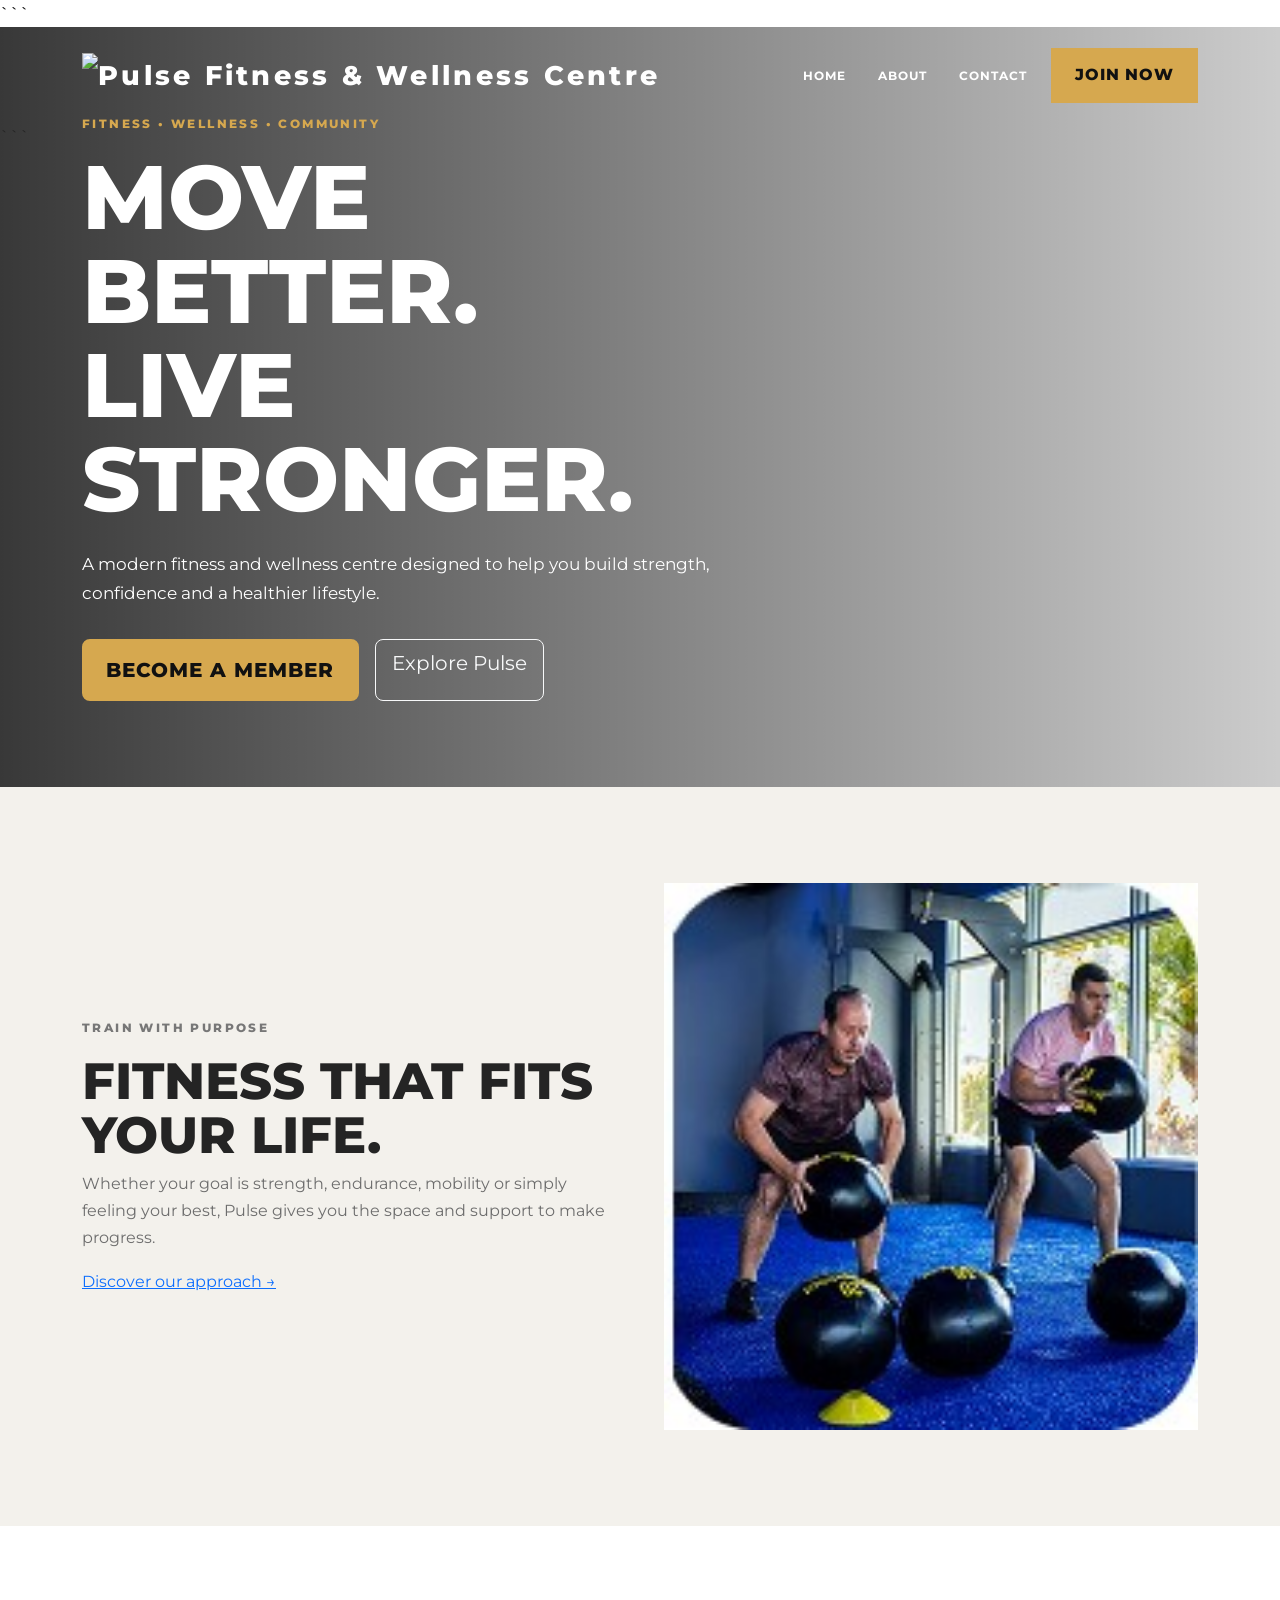
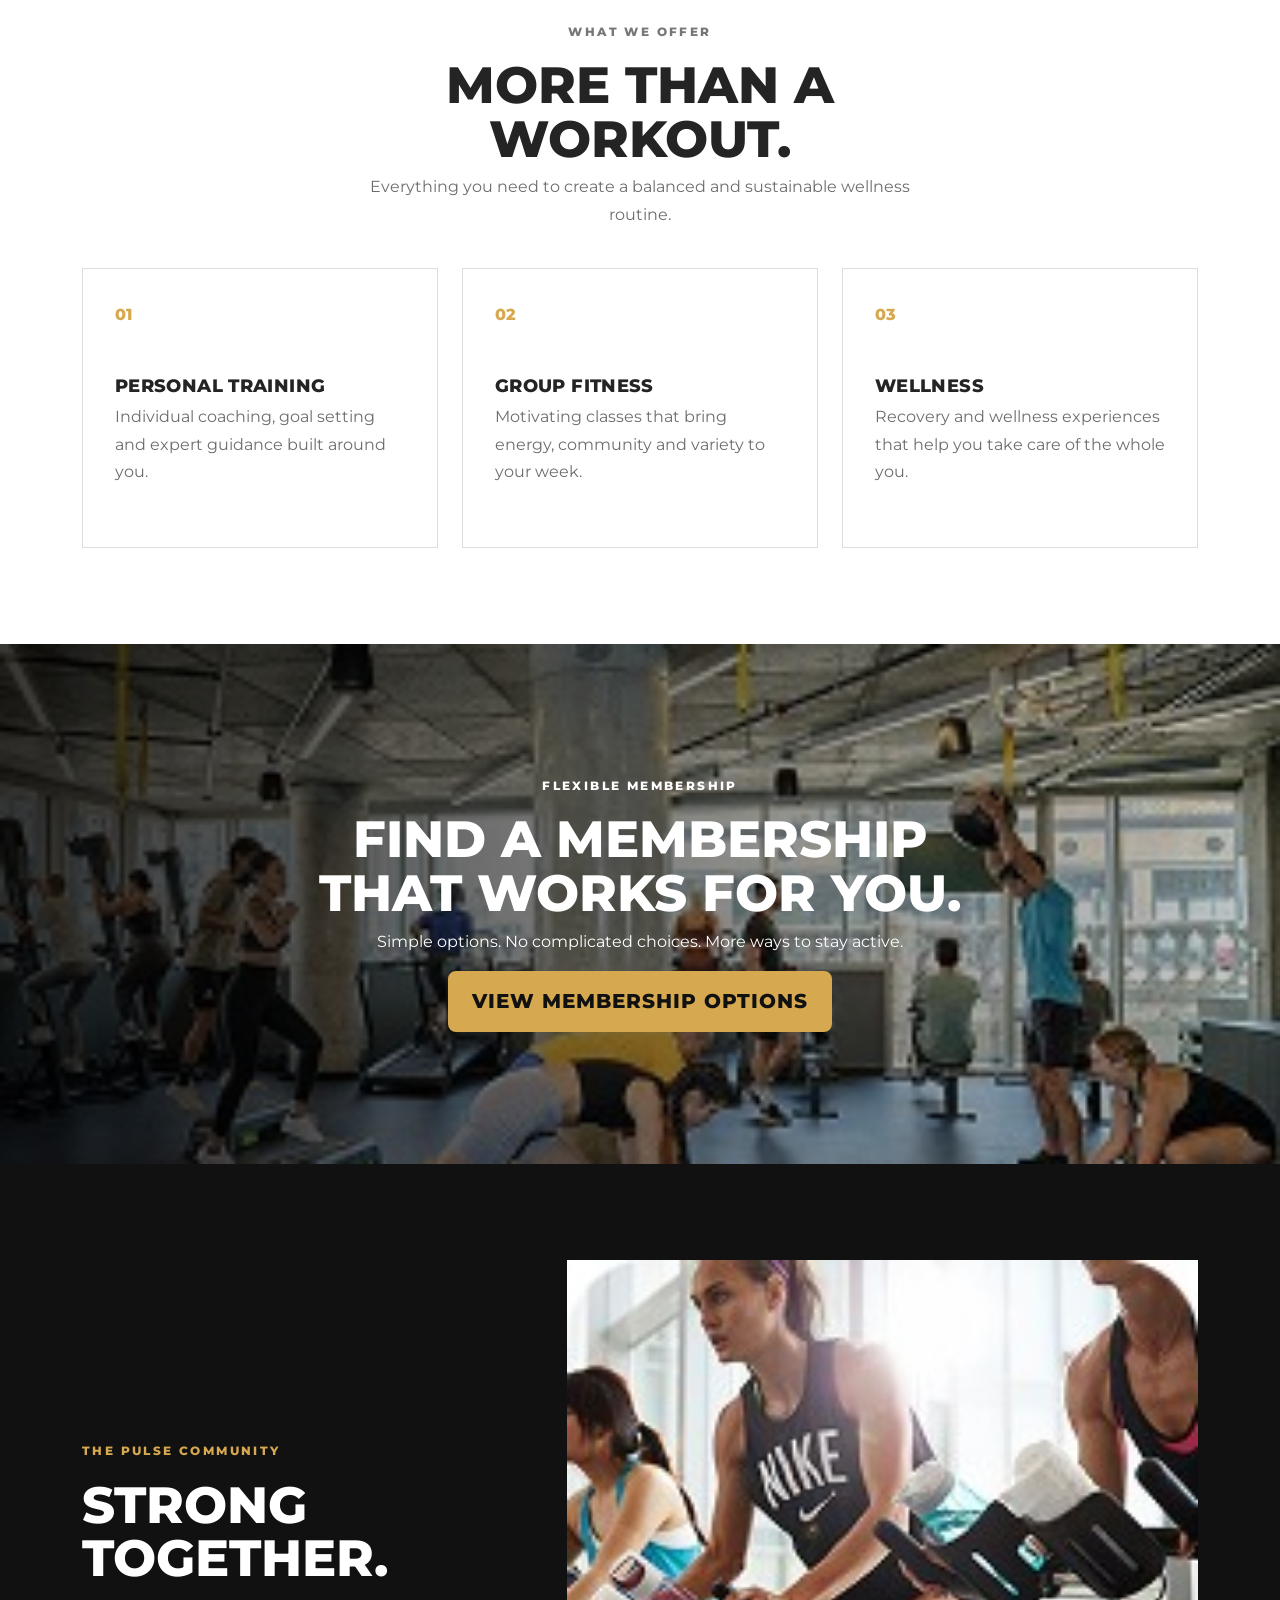
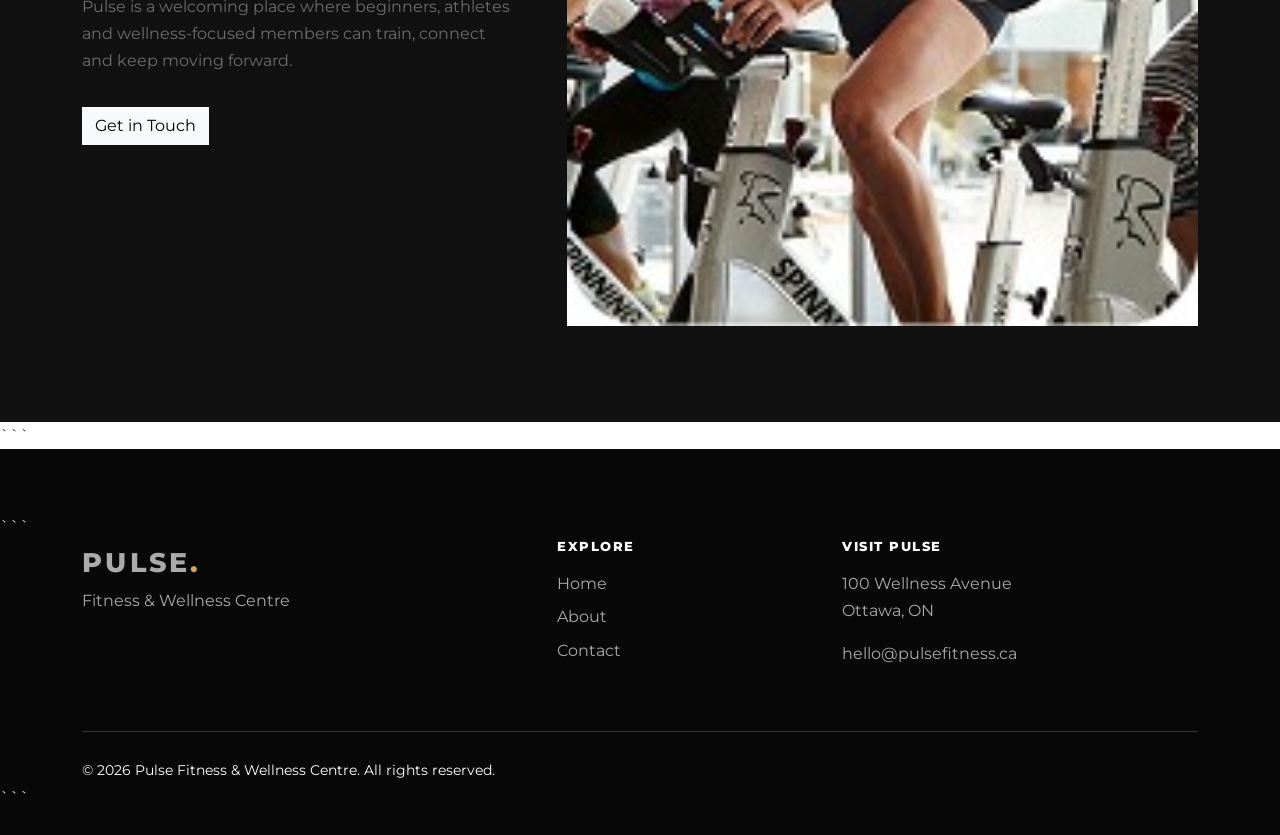
==== mtm6201-final/index.html @ 0a76b63e "Add files via upload" ====
<!doctype html>

<html lang="en">
<head>
  <meta charset="utf-8">
  <meta name="viewport" content="width=device-width, initial-scale=1">
  <meta name="description" content="Pulse Fitness & Wellness Centre — fitness, wellness and flexible memberships.">
  <title>Pulse Fitness & Wellness Centre | Home</title>

  <!-- Google Fonts -->

  <link rel="preconnect" href="https://fonts.googleapis.com">
  <link rel="preconnect" href="https://fonts.gstatic.com" crossorigin>
  <link href="https://fonts.googleapis.com/css2?family=Montserrat:wght@400;500;600;700;800&family=Playfair+Display:wght@600;700&display=swap" rel="stylesheet">

  <!-- Bootstrap -->

  <link href="https://cdn.jsdelivr.net/npm/bootstrap@5.3.3/dist/css/bootstrap.min.css" rel="stylesheet">

  <!-- AOS Animation Library -->

  <link href="https://unpkg.com/aos@2.3.4/dist/aos.css" rel="stylesheet">

  <!-- Custom CSS -->

  <link rel="stylesheet" href="css/style.css">
</head>

<body>

  <!-- Skip Link -->

<a class="skip-link" href="#main-content">Skip to main content</a>

  <!-- Header -->

  <header class="site-header">

```
<nav class="navbar navbar-expand-lg navbar-dark" aria-label="Main navigation">

  <div class="container">

    <!-- Logo -->
    <a class="navbar-brand" href="index.html" aria-label="Pulse Fitness home">
      <img
        src="images/pulse-logo-small.png"
        srcset="
          images/pulse-logo-small.png 120w,
          images/pulse-logo-large.png 240w"
        sizes="(max-width: 576px) 140px, 180px"
        class="site-logo"
        alt="Pulse Fitness & Wellness Centre"
        width="240"
        height="80">
    </a>

    <!-- Mobile menu button -->
    <button
      class="navbar-toggler"
      type="button"
      data-bs-toggle="collapse"
      data-bs-target="#mainNav"
      aria-controls="mainNav"
      aria-expanded="false"
      aria-label="Toggle navigation">

      <span class="navbar-toggler-icon"></span>

    </button>

    <!-- Navigation -->
    <div class="collapse navbar-collapse" id="mainNav">

      <ul class="navbar-nav ms-auto align-items-lg-center gap-lg-3">

        <li class="nav-item">
          <a
            class="nav-link active"
            aria-current="page"
            href="index.html">
            Home
          </a>
        </li>

        <li class="nav-item">
          <a class="nav-link" href="about.html">
            About
          </a>
        </li>

        <li class="nav-item">
          <a class="nav-link" href="contact.html">
            Contact
          </a>
        </li>

        <li class="nav-item">
          <a class="btn btn-pulse" href="contact.html">
            Join Now
          </a>
        </li>

      </ul>

    </div>

  </div>

</nav>
```

  </header>

  <!-- Main Content -->

  <main id="main-content">

```
<!-- HERO SECTION -->
<section class="hero hero-home">

  <div class="hero-overlay"></div>

  <div class="container position-relative">

    <div class="row min-vh-75 align-items-center">

      <div class="col-lg-7" data-aos="fade-up">

        <p class="eyebrow">
          FITNESS • WELLNESS • COMMUNITY
        </p>

        <h1>
          Move better.<br>
          Live stronger.
        </h1>

        <p class="hero-text">
          A modern fitness and wellness centre designed to help you
          build strength, confidence and a healthier lifestyle.
        </p>

        <div class="d-flex flex-wrap gap-3">

          <a
            class="btn btn-pulse btn-lg"
            href="contact.html">
            Become a Member
          </a>

          <a
            class="btn btn-outline-light btn-lg"
            href="about.html">
            Explore Pulse
          </a>

        </div>

      </div>

    </div>

  </div>

</section>


<!-- ABOUT / INTRODUCTION SECTION -->
<section class="section-padding bg-light-pulse">

  <div class="container">

    <div class="row align-items-center g-5">

      <div class="col-lg-6" data-aos="fade-right">

        <p class="eyebrow dark">
          TRAIN WITH PURPOSE
        </p>

        <h2>
          Fitness that fits your life.
        </h2>

        <p>
          Whether your goal is strength, endurance, mobility or simply
          feeling your best, Pulse gives you the space and support
          to make progress.
        </p>

        <a href="about.html" class="text-link">
          Discover our approach →
        </a>

      </div>

      <div class="col-lg-6" data-aos="fade-left">

        <img
          src="images/fitness-large.jpg"
          srcset="
            images/fitness-small.jpg 600w,
            images/fitness-large.jpg 1200w"
          sizes="(max-width: 991px) 100vw, 50vw"
          class="img-fluid section-image"
          alt="Member exercising in the Pulse fitness centre"
          width="1200"
          height="800"
          loading="lazy">

      </div>

    </div>

  </div>

</section>


<!-- SERVICES SECTION -->
<section class="section-padding">

  <div class="container">

    <div
      class="section-heading text-center"
      data-aos="fade-up">

      <p class="eyebrow dark">
        WHAT WE OFFER
      </p>

      <h2>
        More than a workout.
      </h2>

      <p>
        Everything you need to create a balanced and sustainable
        wellness routine.
      </p>

    </div>


    <div class="row g-4 mt-2">

      <!-- Card 1 -->
      <div class="col-md-4" data-aos="fade-up">

        <article class="feature-card">

          <span class="feature-number">
            01
          </span>

          <h3>
            Personal Training
          </h3>

          <p>
            Individual coaching, goal setting and expert guidance
            built around you.
          </p>

        </article>

      </div>


      <!-- Card 2 -->
      <div
        class="col-md-4"
        data-aos="fade-up"
        data-aos-delay="100">

        <article class="feature-card">

          <span class="feature-number">
            02
          </span>

          <h3>
            Group Fitness
          </h3>

          <p>
            Motivating classes that bring energy, community and
            variety to your week.
          </p>

        </article>

      </div>


      <!-- Card 3 -->
      <div
        class="col-md-4"
        data-aos="fade-up"
        data-aos-delay="200">

        <article class="feature-card">

          <span class="feature-number">
            03
          </span>

          <h3>
            Wellness
          </h3>

          <p>
            Recovery and wellness experiences that help you take
            care of the whole you.
          </p>

        </article>

      </div>

    </div>

  </div>

</section>


<!-- MEMBERSHIP SECTION -->
<section class="membership-banner">

  <div class="banner-overlay"></div>

  <div
    class="container position-relative text-center text-white"
    data-aos="zoom-in">

    <p class="eyebrow">
      FLEXIBLE MEMBERSHIP
    </p>

    <h2>
      Find a membership<br>
      that works for you.
    </h2>

    <p>
      Simple options. No complicated choices.
      More ways to stay active.
    </p>

    <a
      href="contact.html"
      class="btn btn-pulse btn-lg">
      View Membership Options
    </a>

  </div>

</section>


<!-- COMMUNITY SECTION -->
<section class="section-padding bg-dark-pulse text-white">

  <div class="container">

    <div class="row align-items-center g-5">

      <div class="col-lg-5" data-aos="fade-right">

        <p class="eyebrow">
          THE PULSE COMMUNITY
        </p>

        <h2>
          Strong together.
        </h2>

        <p>
          Pulse is a welcoming place where beginners, athletes
          and wellness-focused members can train, connect and
          keep moving forward.
        </p>

        <a
          href="contact.html"
          class="btn btn-light mt-3">
          Get in Touch
        </a>

      </div>


      <div class="col-lg-7" data-aos="fade-left">

        <img
          src="images/community-large.jpg"
          srcset="
            images/community-small.jpg 600w,
            images/community-large.jpg 1200w"
          sizes="(max-width: 991px) 100vw, 58vw"
          class="img-fluid section-image"
          alt="Members participating in a fitness activity together"
          width="1200"
          height="800"
          loading="lazy">

      </div>

    </div>

  </div>

</section>
```

  </main>

  <!-- FOOTER -->

  <footer class="site-footer">

```
<div class="container">

  <div class="row g-4">

    <div class="col-md-5">

      <a
        class="footer-brand"
        href="index.html">
        PULSE<span>.</span>
      </a>

      <p>
        Fitness & Wellness Centre
      </p>

    </div>


    <div class="col-md-3">

      <h3>
        Explore
      </h3>

      <a href="index.html">
        Home
      </a>

      <a href="about.html">
        About
      </a>

      <a href="contact.html">
        Contact
      </a>

    </div>


    <div class="col-md-4">

      <h3>
        Visit Pulse
      </h3>

      <p>
        100 Wellness Avenue<br>
        Ottawa, ON
      </p>

      <p>
        <a href="mailto:hello@pulsefitness.ca">
          hello@pulsefitness.ca
        </a>
      </p>

    </div>

  </div>


  <div class="footer-bottom">

    <small>
      © 2026 Pulse Fitness & Wellness Centre.
      All rights reserved.
    </small>

  </div>

</div>
```

  </footer>

  <!-- Bootstrap JS -->

  <script src="https://cdn.jsdelivr.net/npm/bootstrap@5.3.3/dist/js/bootstrap.bundle.min.js"></script>

  <!-- AOS JS -->

  <script src="https://unpkg.com/aos@2.3.4/dist/aos.js"></script>

  <!-- Custom JS -->

  <script src="js/script.js"></script>

</body>
</html>
---- mtm6201-final/css/style.css ----
:root {
  --bs-primary: #d6a84f;
  --bs-dark: #111111;
  --bs-body-color: #242424;
  --bs-body-bg: #ffffff;
  --pulse-gold: #d6a84f;
  --pulse-black: #111111;
  --pulse-gray: #6d6d6d;
  --pulse-light: #f3f1ec;
  --pulse-white: #ffffff;
  --bs-border-radius: 0;
  --bs-link-color: #111111;
}

html {
  scroll-behavior: smooth;
}

body {
  margin: 0;
  font-family: "Montserrat", sans-serif;
  line-height: 1.7;
  color: var(--bs-body-color);
}

h1, h2, h3 {
  font-family: "Montserrat", sans-serif;
  font-weight: 800;
  line-height: 1.05;
  text-transform: uppercase;
}

h1 {
  font-size: clamp(2.7rem, 7vw, 6.5rem);
}

h2 {
  font-size: clamp(2rem, 4vw, 4rem);
}

h3 {
  font-size: 1.15rem;
  letter-spacing: .02em;
}

p {
  color: var(--pulse-gray);
}

a {
  transition: color .25s ease, background-color .25s ease, border-color .25s ease, transform .25s ease;
}

.skip-link {
  position: absolute;
  top: -100px;
  left: 1rem;
  z-index: 2000;
  background: #fff;
  color: #000;
  padding: .75rem 1rem;
}

.skip-link:focus {
  top: 1rem;
}

.site-header {
  position: absolute;
  z-index: 1000;
  width: 100%;
}

.navbar {
  padding: 1.2rem 0;
  background: transparent;
}

.navbar-brand,
.footer-brand {
  font-size: 1.7rem;
  font-weight: 800;
  letter-spacing: .12em;
  color: #fff;
  text-decoration: none;
}

.navbar-brand span,
.footer-brand span {
  color: var(--pulse-gold);
}

.nav-link {
  color: #fff !important;
  text-transform: uppercase;
  font-size: .78rem;
  font-weight: 700;
  letter-spacing: .08em;
}

.nav-link:hover,
.nav-link:focus {
  color: var(--pulse-gold) !important;
}

.btn-pulse {
  background: var(--pulse-gold);
  color: #111;
  border: 2px solid var(--pulse-gold);
  font-weight: 800;
  text-transform: uppercase;
  letter-spacing: .05em;
  padding: .85rem 1.4rem;
}

.btn-pulse:hover,
.btn-pulse:focus {
  background: #fff;
  border-color: #fff;
  color: #111;
  transform: translateY(-2px);
}

.hero {
  position: relative;
  min-height: 760px;
  display: flex;
  align-items: center;
  background-size: cover;
  background-position: center;
  color: #fff;
}

.hero-home {
  background-image: url("../images/home-hero-large.jpg");
}

.hero-about {
  background-image: url("../images/about-hero-large.jpg");
}

.hero-contact {
  background-image: url("../images/contact-hero-large.jpg");
}

.hero-overlay,
.banner-overlay {
  position: absolute;
  inset: 0;
  background: linear-gradient(90deg, rgba(0,0,0,.78), rgba(0,0,0,.2));
}

.hero-text {
  max-width: 650px;
  color: #fff;
  font-size: 1.05rem;
  margin: 1.5rem 0 2rem;
}

.eyebrow {
  color: var(--pulse-gold);
  font-size: .75rem;
  font-weight: 800;
  letter-spacing: .2em;
  margin-bottom: 1rem;
}

.eyebrow.dark {
  color: #777;
}

.section-padding {
  padding: 6rem 0;
}

.bg-light-pulse {
  background: var(--pulse-light);
}

.bg-dark-pulse {
  background: var(--pulse-black);
}

.section-image {
  width: 100%;
  height: auto;
  object-fit: cover;
}

.section-heading {
  max-width: 700px;
  margin-inline: auto;
}

.section-heading p:last-child {
  max-width: 580px;
  margin-inline: auto;
}

.feature-card {
  min-height: 280px;
  padding: 2rem;
  border: 1px solid #ddd;
  background: #fff;
  transition: transform .25s ease, box-shadow .25s ease;
}

.feature-card:hover {
  transform: translateY(-7px);
  box-shadow: 0 18px 45px rgba(0,0,0,.1);
}

.feature-number {
  display: block;
  color: var(--pulse-gold);
  font-weight: 800;
  margin-bottom: 3rem;
}

.feature-card p {
  margin-bottom: 0;
}

.membership-banner {
  position: relative;
  min-height: 520px;
  display: grid;
  place-items: center;
  text-align: center;
  background: url("../images/membership-large.jpg") center/cover no-repeat;
}

.membership-banner h2,
.membership-banner p {
  color: #fff;
}

.narrow-text {
  max-width: 650px;
}

.contact-detail {
  margin-top: 2rem;
}

.contact-detail strong {
  text-transform: uppercase;
  font-size: .75rem;
  letter-spacing: .12em;
}

.contact-detail p {
  margin: .3rem 0 0;
}

.contact-detail a {
  color: #111;
  text-decoration: none;
}

.contact-detail a:hover,
.contact-detail a:focus {
  color: var(--pulse-gold);
}

.contact-form {
  padding: 2rem;
  background: var(--pulse-light);
}

.form-control,
.form-select {
  border: 1px solid #bbb;
  border-radius: 0;
  padding: .85rem 1rem;
}

.form-control:focus,
.form-select:focus {
  border-color: var(--pulse-gold);
  box-shadow: 0 0 0 .2rem rgba(214,168,79,.2);
}

.form-label {
  font-weight: 700;
  font-size: .8rem;
  text-transform: uppercase;
  letter-spacing: .08em;
}

.site-footer {
  padding: 4rem 0 1.5rem;
  background: #080808;
  color: #fff;
}

.site-footer p,
.site-footer a {
  color: #aaa;
}

.site-footer a {
  text-decoration: none;
}

.site-footer a:hover,
.site-footer a:focus {
  color: var(--pulse-gold);
}

.site-footer h3 {
  color: #fff;
  font-size: .8rem;
  letter-spacing: .12em;
  margin-bottom: 1rem;
}

.site-footer .col-md-3 a {
  display: block;
  margin-bottom: .4rem;
}

.footer-bottom {
  border-top: 1px solid #333;
  margin-top: 3rem;
  padding-top: 1.5rem;
}

@media (max-width: 991.98px) {
  .site-header {
    position: relative;
    background: var(--pulse-black);
  }

  .hero {
    min-height: 650px;
  }

  .navbar {
    padding: .9rem 0;
  }

  .navbar-collapse {
    padding: 1rem 0;
  }

  .hero-home,
  .hero-about,
  .hero-contact {
    background-position: center;
  }

  .section-padding {
    padding: 4.5rem 0;
  }
}

@media (max-width: 575.98px) {
  .hero {
    min-height: 620px;
  }

  h1 {
    font-size: clamp(2.5rem, 14vw, 4rem);
  }

  .hero-text {
    font-size: .95rem;
  }

  .section-padding {
    padding: 3.5rem 0;
  }

  .feature-card {
    min-height: auto;
  }

  .membership-banner {
    min-height: 450px;
  }

  .contact-form {
    padding: 1.25rem;
  }
}
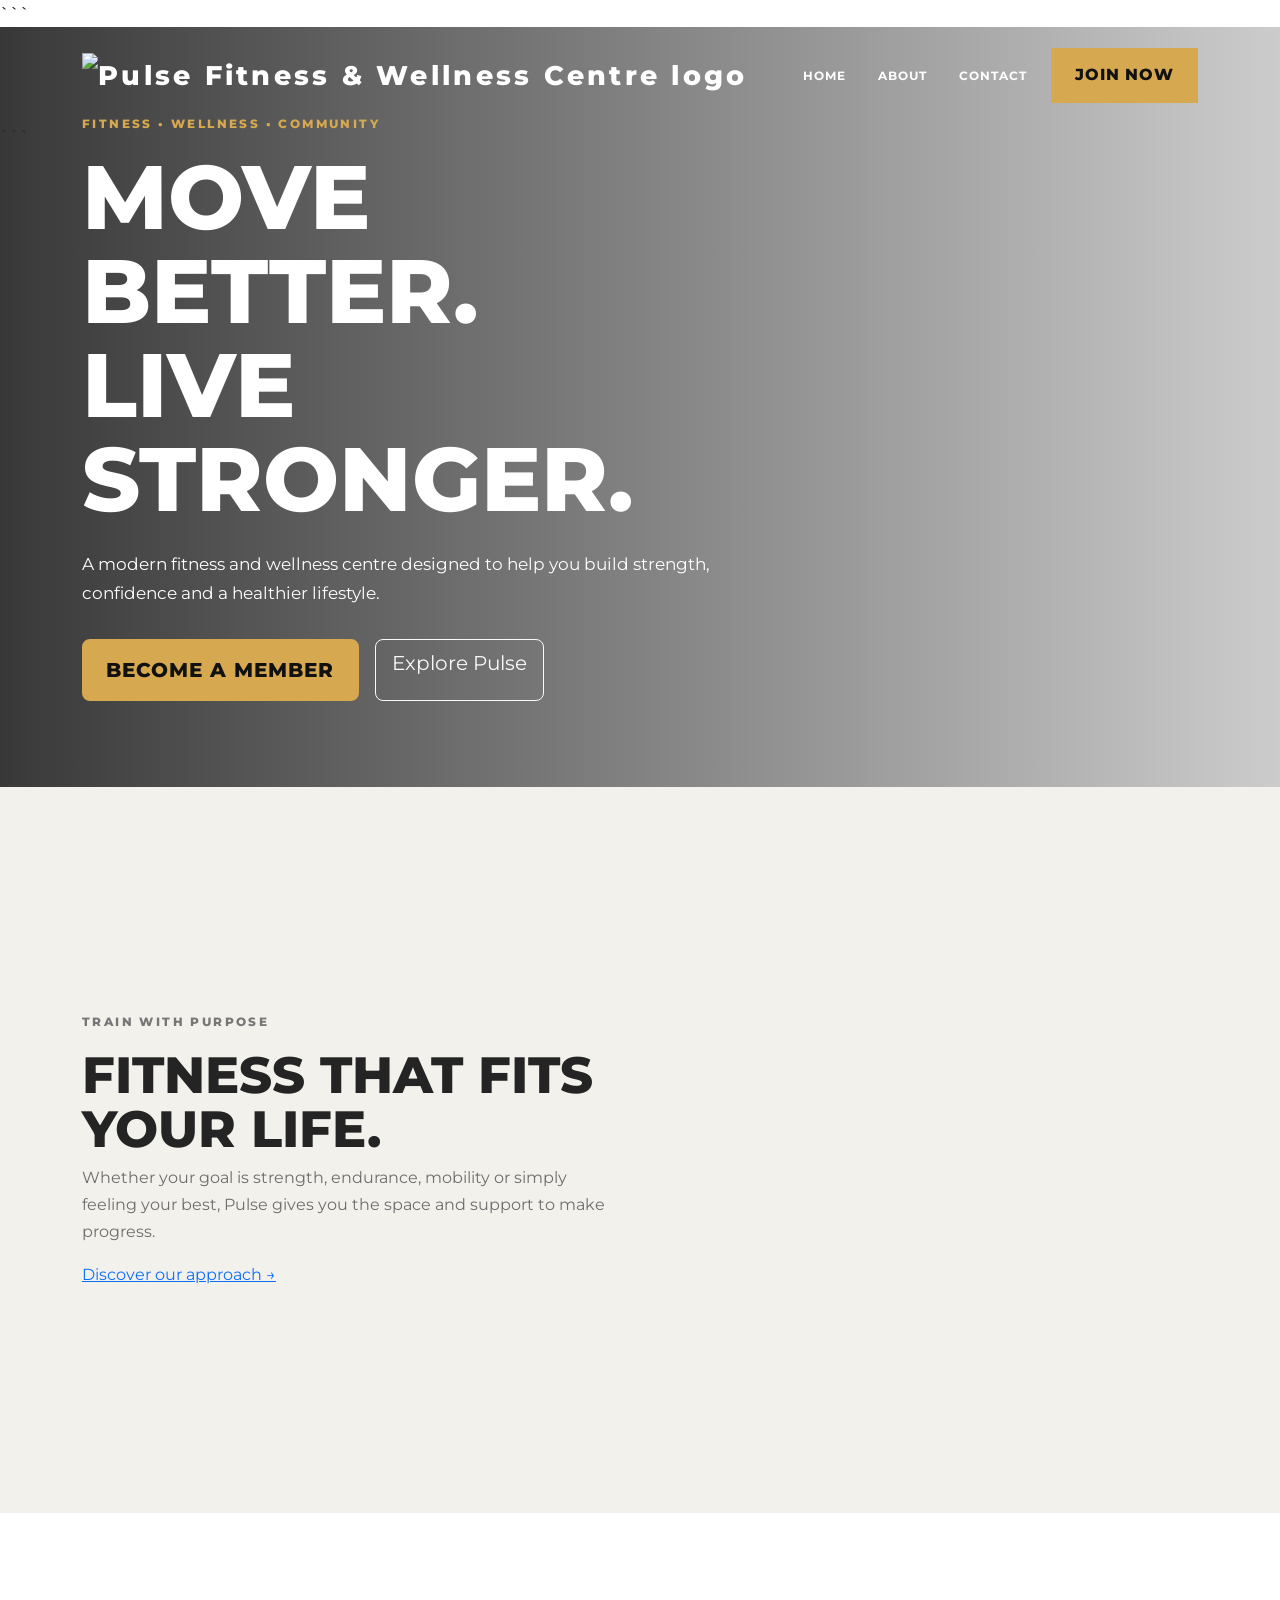
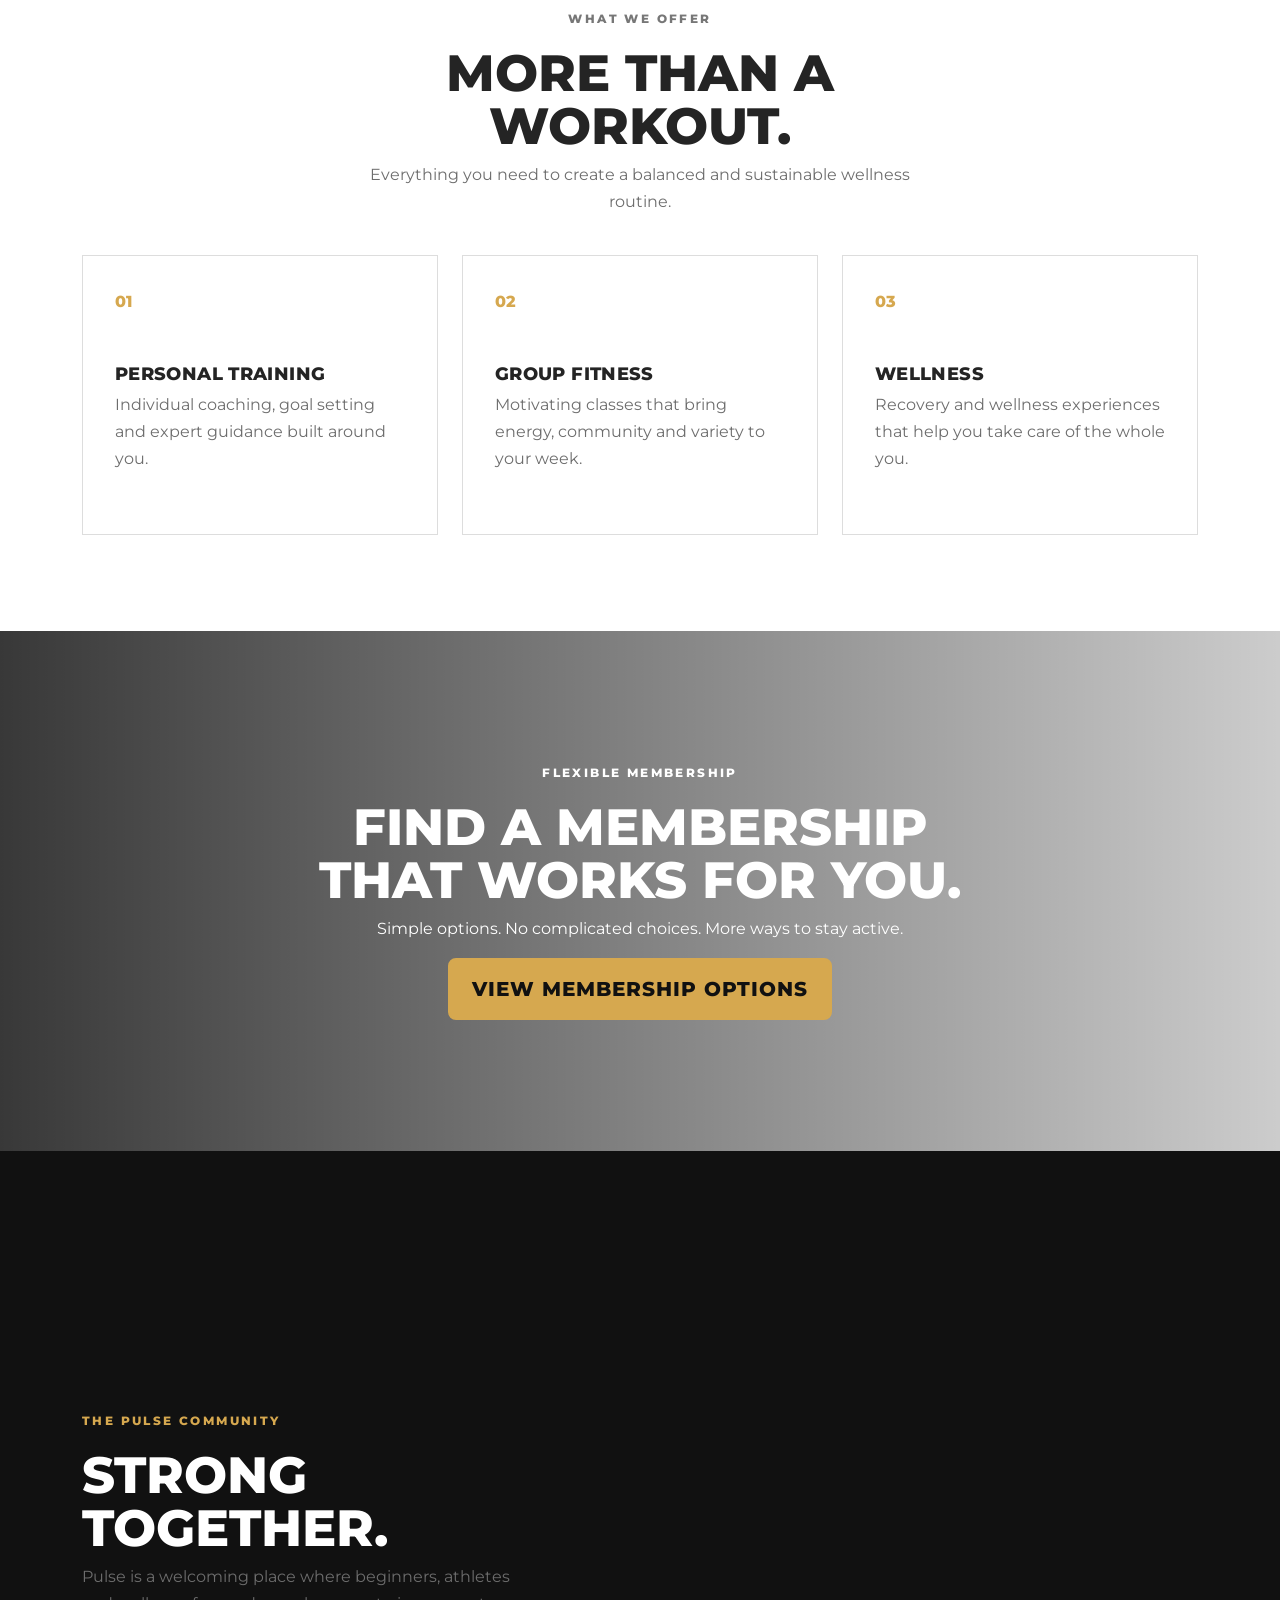
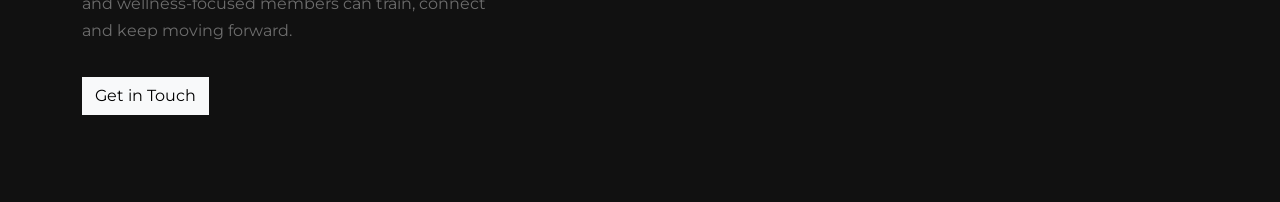
==== commit 8d0df672: "Update index.html" ====
--- a/mtm6201-final/index.html
+++ b/mtm6201-final/index.html
@@ -7,42 +7,42 @@
   <meta name="description" content="Pulse Fitness & Wellness Centre — fitness, wellness and flexible memberships.">
   <title>Pulse Fitness & Wellness Centre | Home</title>
 
-  <!-- Google Fonts -->
-
   <link rel="preconnect" href="https://fonts.googleapis.com">
   <link rel="preconnect" href="https://fonts.gstatic.com" crossorigin>
+
   <link href="https://fonts.googleapis.com/css2?family=Montserrat:wght@400;500;600;700;800&family=Playfair+Display:wght@600;700&display=swap" rel="stylesheet">
 
-  <!-- Bootstrap -->
-
-  <link href="https://cdn.jsdelivr.net/npm/bootstrap@5.3.3/dist/css/bootstrap.min.css" rel="stylesheet">
-
-  <!-- AOS Animation Library -->
-
-  <link href="https://unpkg.com/aos@2.3.4/dist/aos.css" rel="stylesheet">
-
-  <!-- Custom CSS -->
+  <link
+    href="https://cdn.jsdelivr.net/npm/bootstrap@5.3.3/dist/css/bootstrap.min.css"
+    rel="stylesheet">
+
+  <link
+    href="https://unpkg.com/aos@2.3.4/dist/aos.css"
+    rel="stylesheet">
 
   <link rel="stylesheet" href="css/style.css">
 </head>
 
 <body>
 
-  <!-- Skip Link -->
-
-<a class="skip-link" href="#main-content">Skip to main content</a>
-
-  <!-- Header -->
+  <a class="skip-link" href="#main-content">
+    Skip to main content
+  </a>
 
   <header class="site-header">
 
 ```
-<nav class="navbar navbar-expand-lg navbar-dark" aria-label="Main navigation">
+<nav
+  class="navbar navbar-expand-lg navbar-dark"
+  aria-label="Main navigation">
 
   <div class="container">
 
-    <!-- Logo -->
-    <a class="navbar-brand" href="index.html" aria-label="Pulse Fitness home">
+    <a
+      class="navbar-brand"
+      href="index.html"
+      aria-label="Pulse Fitness home">
+
       <img
         src="images/pulse-logo-small.png"
         srcset="
@@ -50,12 +50,12 @@
           images/pulse-logo-large.png 240w"
         sizes="(max-width: 576px) 140px, 180px"
         class="site-logo"
-        alt="Pulse Fitness & Wellness Centre"
+        alt="Pulse Fitness & Wellness Centre logo"
         width="240"
         height="80">
+
     </a>
 
-    <!-- Mobile menu button -->
     <button
       class="navbar-toggler"
       type="button"
@@ -69,8 +69,9 @@
 
     </button>
 
-    <!-- Navigation -->
-    <div class="collapse navbar-collapse" id="mainNav">
+    <div
+      class="collapse navbar-collapse"
+      id="mainNav">
 
       <ul class="navbar-nav ms-auto align-items-lg-center gap-lg-3">
 
@@ -84,19 +85,25 @@
         </li>
 
         <li class="nav-item">
-          <a class="nav-link" href="about.html">
+          <a
+            class="nav-link"
+            href="about.html">
             About
           </a>
         </li>
 
         <li class="nav-item">
-          <a class="nav-link" href="contact.html">
+          <a
+            class="nav-link"
+            href="contact.html">
             Contact
           </a>
         </li>
 
         <li class="nav-item">
-          <a class="btn btn-pulse" href="contact.html">
+          <a
+            class="btn btn-pulse"
+            href="contact.html">
             Join Now
           </a>
         </li>
@@ -112,12 +119,9 @@
 
   </header>
 
-  <!-- Main Content -->
-
   <main id="main-content">
 
 ```
-<!-- HERO SECTION -->
 <section class="hero hero-home">
 
   <div class="hero-overlay"></div>
@@ -166,15 +170,15 @@
 
 </section>
 
-
-<!-- ABOUT / INTRODUCTION SECTION -->
 <section class="section-padding bg-light-pulse">
 
   <div class="container">
 
     <div class="row align-items-center g-5">
 
-      <div class="col-lg-6" data-aos="fade-right">
+      <div
+        class="col-lg-6"
+        data-aos="fade-right">
 
         <p class="eyebrow dark">
           TRAIN WITH PURPOSE
@@ -190,13 +194,17 @@
           to make progress.
         </p>
 
-        <a href="about.html" class="text-link">
+        <a
+          href="about.html"
+          class="text-link">
           Discover our approach →
         </a>
 
       </div>
 
-      <div class="col-lg-6" data-aos="fade-left">
+      <div
+        class="col-lg-6"
+        data-aos="fade-left">
 
         <img
           src="images/fitness-large.jpg"
@@ -218,8 +226,6 @@
 
 </section>
 
-
-<!-- SERVICES SECTION -->
 <section class="section-padding">
 
   <div class="container">
@@ -243,11 +249,11 @@
 
     </div>
 
-
     <div class="row g-4 mt-2">
 
-      <!-- Card 1 -->
-      <div class="col-md-4" data-aos="fade-up">
+      <div
+        class="col-md-4"
+        data-aos="fade-up">
 
         <article class="feature-card">
 
@@ -268,8 +274,6 @@
 
       </div>
 
-
-      <!-- Card 2 -->
       <div
         class="col-md-4"
         data-aos="fade-up"
@@ -294,8 +298,6 @@
 
       </div>
 
-
-      <!-- Card 3 -->
       <div
         class="col-md-4"
         data-aos="fade-up"
@@ -326,8 +328,6 @@
 
 </section>
 
-
-<!-- MEMBERSHIP SECTION -->
 <section class="membership-banner">
 
   <div class="banner-overlay"></div>
@@ -360,15 +360,15 @@
 
 </section>
 
-
-<!-- COMMUNITY SECTION -->
 <section class="section-padding bg-dark-pulse text-white">
 
   <div class="container">
 
     <div class="row align-items-center g-5">
 
-      <div class="col-lg-5" data-aos="fade-right">
+      <div
+        class="col-lg-5"
+        data-aos="fade-right">
 
         <p class="eyebrow">
           THE PULSE COMMUNITY
@@ -392,8 +392,9 @@
 
       </div>
 
-
-      <div class="col-lg-7" data-aos="fade-left">
+      <div
+        class="col-lg-7"
+        data-aos="fade-left">
 
         <img
           src="images/community-large.jpg"
@@ -418,8 +419,6 @@
 
   </main>
 
-  <!-- FOOTER -->
-
   <footer class="site-footer">
 
 ```
@@ -441,7 +440,6 @@
 
     </div>
 
-
     <div class="col-md-3">
 
       <h3>
@@ -461,7 +459,6 @@
       </a>
 
     </div>
-
 
     <div class="col-md-4">
 
@@ -484,7 +481,6 @@
 
   </div>
 
-
   <div class="footer-bottom">
 
     <small>
@@ -499,15 +495,9 @@
 
   </footer>
 
-  <!-- Bootstrap JS -->
-
   <script src="https://cdn.jsdelivr.net/npm/bootstrap@5.3.3/dist/js/bootstrap.bundle.min.js"></script>
 
-  <!-- AOS JS -->
-
   <script src="https://unpkg.com/aos@2.3.4/dist/aos.js"></script>
-
-  <!-- Custom JS -->
 
   <script src="js/script.js"></script>
 
